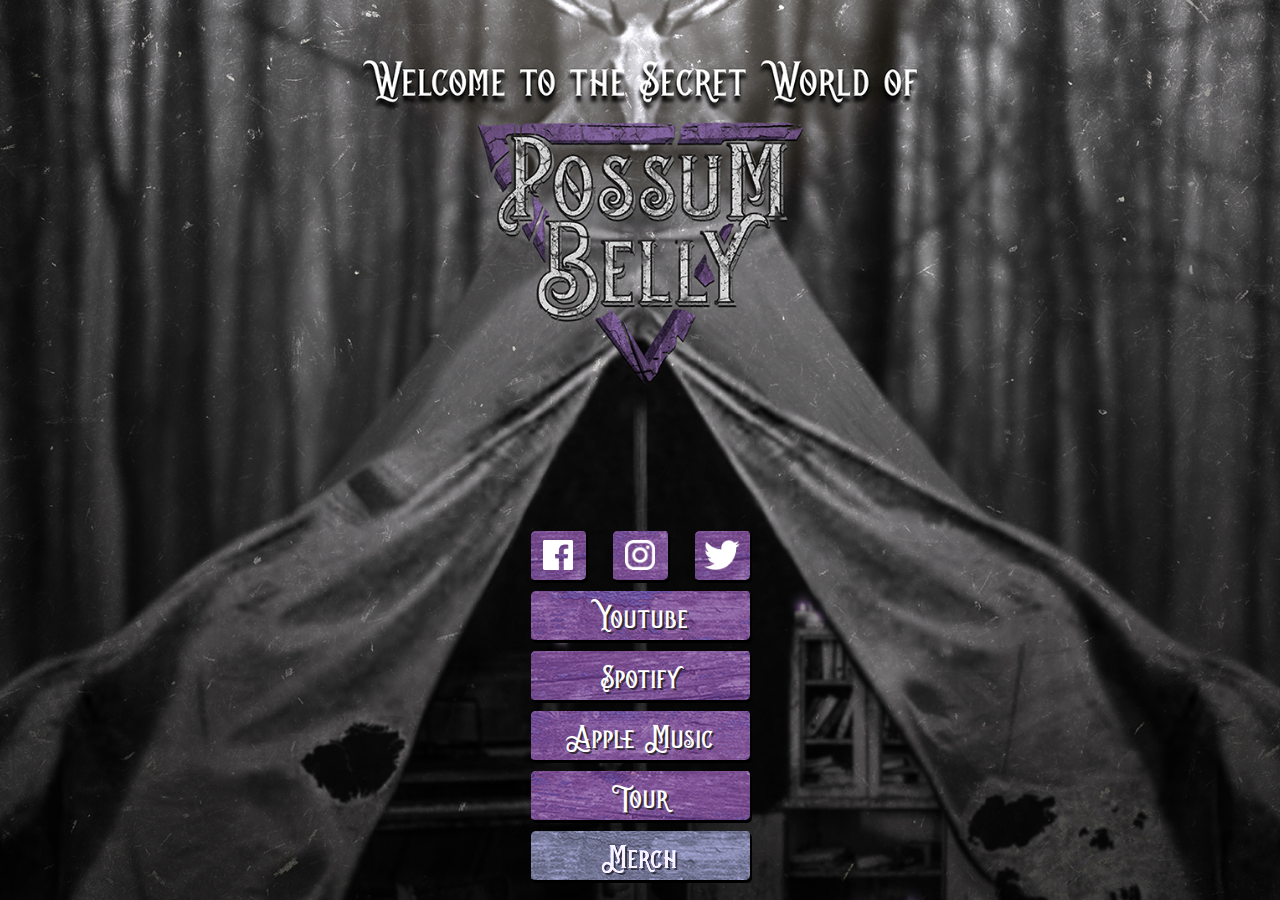
==== index.html @ e254f4ff "initial commit" ====
<!DOCTYPE html>
<html lang="en">
<head>
<meta http-equiv="X-UA-Compatible" content="IE=edge">
  <meta name="viewport" content="width=device-width, initial-scale=1, shrink-to-fit=no">
  <meta http-equiv="x-ua-compatible" content="ie=edge">
  <link href="./stylesheet.css?v=1.11" rel="stylesheet" type="text/css" media="screen">
<title>Michigan Travel</title>
<meta charset="utf-8">
</head>
<body class="background">
    
    <div class="main-container">
        <div class="button-group">
            <div class="socials-group">
                <button type="button" onclick="window.open('https://www.facebook.com/possumbellyband','_blank')" style="background: url(images/Buttons/Apple_262x67.png)"><img class="socials-icons" src="images/facebook_icon2.png"></button>
                <button type="button" onclick="window.open('https://www.instagram.com/possumbellyband/','_blank')" style="margin: 0 auto; background: url(images/Buttons/Facebook_264x67.png)"><img class="socials-icons" src="images/instagram_icon.png"></button>
                <button type="button" onclick="window.open('https://www.twitter.com/possumbellyband','_blank')" style="background: url(images/Buttons/Apple_262x67.png)"><img class="socials-icons twitter-icon" src="images/twitter_icon.png"></button>
            </div>
            <div>
                <button type="button" onclick="window.open('https://www.youtube.com/channel/UCgYWJgqPCMDAuFQaWT6Fsow','_blank')" style="background: url(images/Buttons/Instagram_264x67.png)">Youtube</button>
                <button type="button" onclick="window.open('https://open.spotify.com/artist/1ekCvkzS1XyELcNNU5LE6L?si=1s55YXMsS_ODyZ_I31G3vA','_blank')" style="background: url(images/Buttons/Merch_262x67.png)">Spotify</button>
                <button type="button" onclick="window.open('https://music.apple.com/us/artist/possum-belly/1482541678','_blank')" style="background: url(images/Buttons/Spotify_262x67.png)">Apple Music</button>
                <button type="button" onclick="window.open('https://www.bandsintown.com/a/10738955-possum-belly','_blank')" style="background: url(images/Buttons/Youtube_262x67.png)">Tour</button>
                <button type="button" onclick="window.open('https://possum-belly.creator-spring.com/','_blank')" class="merch-button" style="background: url(images/Buttons/Instagram_264x67.png)">Merch</button>
            </div>
        </div>
    </div>
    
    

</body>
</html>
---- stylesheet.css ----
.background {
    background: url(images/background-tent-new.jpg);
    background-size: cover;
    background-repeat: no-repeat;
    background-position-y: 30%;
    background-position-x: 50%;
}

.main-container {
/*    width: 600px;*/
    margin: 0 auto;
    text-align: -webkit-center;
}

.button-group {
    margin-top: 500px;
}

.socials-group,button {
    width: 220px;
}

button {
    transition: all 0.3s;
    display: block;
    height: 50px;
/*    width: 220px;*/
    margin-bottom: 10px;
    border-radius: 5px;
    border: none;
    font-family: 'Django';
    font-size: 2.2em;
    color: white;
    text-shadow: 2px 2px #1f1f1fd4;
    box-shadow: 2px 3px black;
    cursor: pointer;
}
button:hover {
    height: 54px;
    width: 230px;
    font-size: 2.4em;
    color: #b5b8ff;
}

.merch-button {
    filter:  sepia(100%) saturate(100%) brightness(97%) hue-rotate(199deg);
}

.socials-group {
/*    width: 220px;*/
    display: inline-flex;
    display: -webkit-inline-flex;
    display: -ms-inline-flexbox;
}
.socials-group button {
    height: 50px;
    width: 56px;
    padding-top: 6px;
    padding-left: 0;
    padding-right: 0;
    transition: all 0.1s;
}
.socials-group button:hover {
    filter: saturate(100%) brightness(88%);
    transition: all 0.1s;
}
.socials-icons {
    height: 30px;
}
.twitter-icon {
    width: 36px;
}

/*
@media only screen and (max-height: 915px) {
  .background {
    background-size: 114%;
      background-position-y: -110px;
  }
    .button-group {
        margin-top: 466px;
    }
}
*/
@media only screen and (max-width: 2020px) {
    .background {
        background-size: 114%;
        background-position-y: -70px;
    }
    .button-group {
        margin-top: 530px;
    }
}
@media only screen and (max-width: 1800px) {
    .background {
        background-size: 120%;
        background-position-y: -70px;
    }
    .button-group {
        margin-top: 530px;
    }
}
@media only screen and (max-width: 1715px) {
    .background {
        background-size: 127%;
        background-position-y: -70px;
    }
    .button-group {
        margin-top: 530px;
    }
}
@media only screen and (max-width: 1600px) {
    .background {
        background-size: 138%;
        background-position-y: -70px;
    }
}
@media only screen and (max-width: 1460px) {
  .background {
    background-size: 143%;
      background-position-y: -70px;
  }
}
@media only screen and (max-width: 1406px) {
  .background {
        background-size: 157%;
  }
}
@media only screen and (max-width: 1260px) {
  .background {
        background-size: 175%;
  }
}
@media only screen and (max-width: 1132px) {
  .background {
        background-size: 198%;
/*    background-position-y: -64px;*/
  }
}
@media only screen and (max-width: 1016px) {
  .background {
        background-size: 219%;
  }
        button {
        height: 38px;
/*        width: 185px;*/
        margin-bottom: 9px;
        font-size: 1.9em;
    }
    .socials-group,button {
    width: 185px;
    }
    button:hover {
        height: 44px;
        width: 195px;
        font-size: 2.1em;
    }
    .socials-group button {
        height: 42px;
        width: 49px;
    }
    .socials-icons {
        height: 28px;
    }
    .twitter-icon {
        width: 32px;
    }
}
@media only screen and (max-width: 910px) {
  .background {
        background-size: 246%;
  }
}
@media only screen and (max-width: 812px) {
  .background {
        background-size: 271%;
  }
}
@media only screen and (max-width: 734px) {
  .background {
        background-size: 300%;
  }
}
@media only screen and (max-width: 660px) {
  .background {
        background-size: 330%;
  }
}
@media only screen and (max-width: 612px) {
  .background {
        background-size: 350%;
  }
}
@media only screen and (max-width: 528px) {
  .background {
        background: url(images/background-tent.jpg);
      background-repeat: no-repeat;
    background-position: center center;
    background-attachment: fixed;
    background-size: cover;
  }
    .socials-group,button {
        width: 162px;
    }
}
@media only screen and (max-width: 420px) {
  .background {
        background: url(images/background-tent.jpg);
      background-repeat: no-repeat;
    background-position: center center;
    background-attachment: fixed;
    background-size: cover;
  }
}

/*
@media only screen and (max-height: 980px) {
    .button-group {
        margin-top: 500px;
    }
}
*/
/*
@media only screen and (max-height: 890px) {
    .button-group {
        margin-top: 470px;
    }
}
*/
@media only screen and (max-height: 860px) {
    .background {
        background: url(images/background-tent-new.jpg);
        background-repeat: no-repeat;
        background-position: center center;
        background-attachment: fixed;
        background-size: cover;
  }
    .button-group {
        margin-top: 430px;
    }
    .socials-group,button {
        width: 162px;
    }
}

@media only screen and (max-height: 760px) {
    .button-group {
        margin-top: 395px;
    }
}

@media only screen and (max-height: 860px) and (min-width: 1017px) {
        button {
        height: 38px;
/*        width: 185px;*/
        margin-bottom: 9px;
        font-size: 1.9em;
    }
    .socials-group,button {
        width: 162px;
    }
    button:hover {
        height: 44px;
        width: 195px;
        font-size: 2.1em;
    }
    .socials-group button {
        height: 46px;
        width: 51px;
    }
}

/*
@media only screen and (min-device-height: 825px) and (max-device-width: 618px) {
    .button-group {
        margin-top: 485px;
    }
}
*/
/*
@media only screen and (max-height: 813px) and (max-width: 380px) {
    .main-container {
        width: 100%;
    }
  .background {
      background: url(images/background-tent-iphoneX.jpg);
        background-size: cover;
      background-repeat: no-repeat;
      background-position-x: 39%;
      background-position-y: 14%;
  }
    .button-group {
        margin-top: 427px;
    }
    button {
        height: 38px;
    }
    .socials-group,button {
        width: 178px;
    }
}
*/
/*iphone XR */
/*
@media only screen and (max-height: 900px) and (min-height: 896px) and (max-width: 425px) and (min-width: 414px) {
    .button-group {
        margin-top: 478px
    }
    button {
        height: 40px
    }
}
*/

/*iphone 8 */
@media only screen and (max-height: 670px) and (max-width: 415px) {
    .background {
        background: url(images/background-tent.jpg);
        background-repeat: no-repeat;
        background-position: center -136px;
        background-attachment: fixed;
        background-size: 385%;
    }
    .button-group {
        margin-top: 295px;
    }
}
@media only screen and (max-height: 600px) and (max-width: 415px) {
    .background {
        background: url(images/background-tent.jpg);
        background-repeat: no-repeat;
        background-position: center -136px;
        background-attachment: fixed;
        background-size: 358%;
    }
    .button-group {
        margin-top: 268px;
    }
}


@font-face {
    font-family: 'Adler'; /*a name to be used later*/
    src: url(fonts/adler.regular.ttf); /*URL to font*/
}
@font-face {
    font-family: 'Django'; /*a name to be used later*/
    src: url(fonts/Black-Django.otf); /*URL to font*/
}
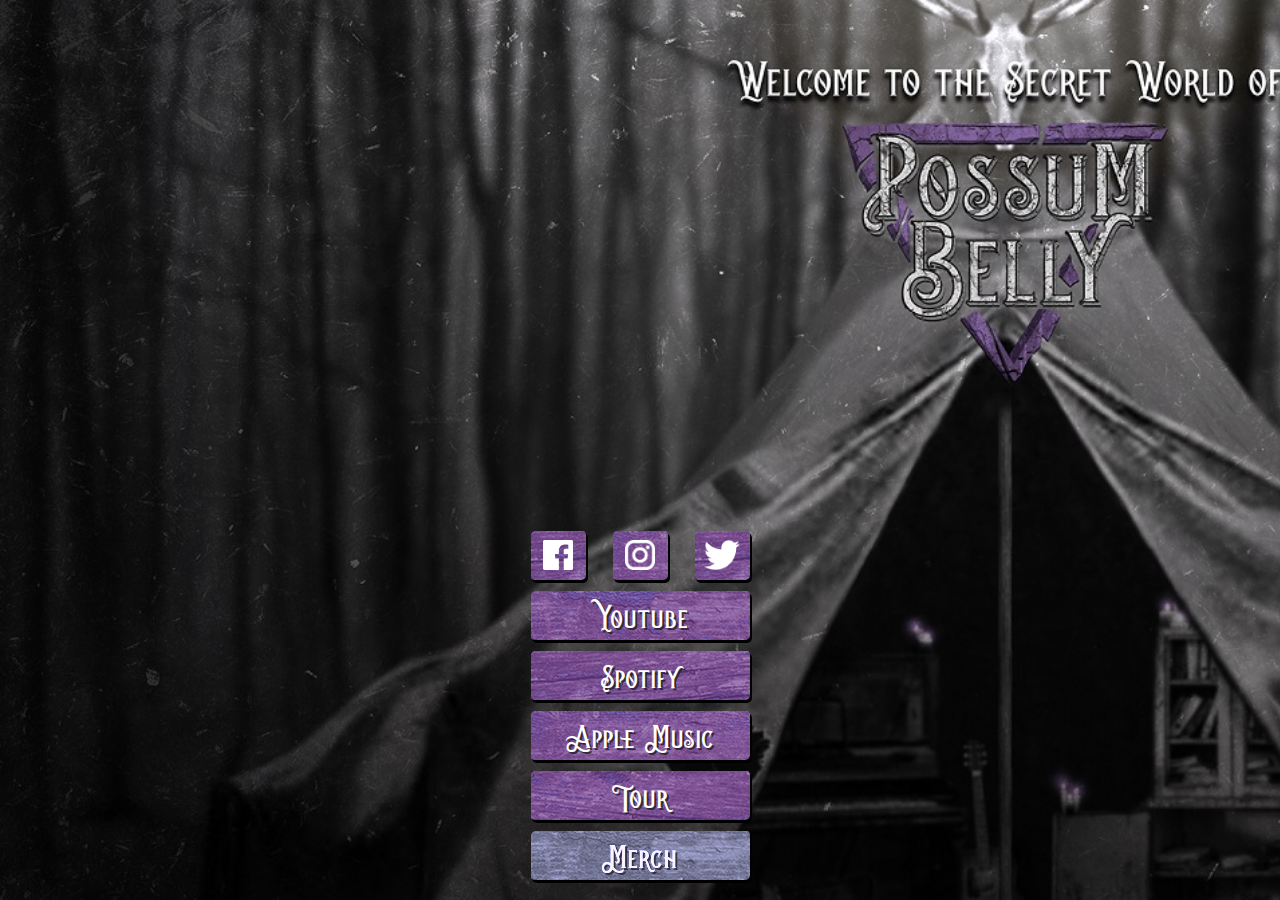
==== commit cd3fa156: "version change" ====
--- a/index.html
+++ b/index.html
@@ -4,7 +4,7 @@
 <meta http-equiv="X-UA-Compatible" content="IE=edge">
   <meta name="viewport" content="width=device-width, initial-scale=1, shrink-to-fit=no">
   <meta http-equiv="x-ua-compatible" content="ie=edge">
-  <link href="./stylesheet.css?v=1.11" rel="stylesheet" type="text/css" media="screen">
+  <link href="./stylesheet.css?v=1.12" rel="stylesheet" type="text/css" media="screen">
 <title>Michigan Travel</title>
 <meta charset="utf-8">
 </head>
--- a/stylesheet.css
+++ b/stylesheet.css
@@ -8,7 +8,6 @@
 }
 
 .main-container {
-/*    width: 600px;*/
     margin: 0 auto;
     text-align: -webkit-center;
 }
@@ -25,7 +24,6 @@
     transition: all 0.3s;
     display: block;
     height: 50px;
-/*    width: 220px;*/
     margin-bottom: 10px;
     border-radius: 5px;
     border: none;
@@ -48,7 +46,6 @@
 }
 
 .socials-group {
-/*    width: 220px;*/
     display: inline-flex;
     display: -webkit-inline-flex;
     display: -ms-inline-flexbox;
@@ -72,17 +69,7 @@
     width: 36px;
 }
 
-/*
-@media only screen and (max-height: 915px) {
-  .background {
-    background-size: 114%;
-      background-position-y: -110px;
-  }
-    .button-group {
-        margin-top: 466px;
-    }
-}
-*/
+
 @media only screen and (max-width: 2020px) {
     .background {
         background-size: 114%;
@@ -118,6 +105,7 @@
 }
 @media only screen and (max-width: 1460px) {
   .background {
+      background: url(images/background-tent-new-1500.jpg);
     background-size: 143%;
       background-position-y: -70px;
   }
@@ -144,7 +132,6 @@
   }
         button {
         height: 38px;
-/*        width: 185px;*/
         margin-bottom: 9px;
         font-size: 1.9em;
     }
@@ -169,6 +156,7 @@
 }
 @media only screen and (max-width: 910px) {
   .background {
+      background: url(images/background-tent-new-1000.jpg);
         background-size: 246%;
   }
 }
@@ -214,20 +202,6 @@
   }
 }
 
-/*
-@media only screen and (max-height: 980px) {
-    .button-group {
-        margin-top: 500px;
-    }
-}
-*/
-/*
-@media only screen and (max-height: 890px) {
-    .button-group {
-        margin-top: 470px;
-    }
-}
-*/
 @media only screen and (max-height: 860px) {
     .background {
         background: url(images/background-tent-new.jpg);
@@ -253,7 +227,6 @@
 @media only screen and (max-height: 860px) and (min-width: 1017px) {
         button {
         height: 38px;
-/*        width: 185px;*/
         margin-bottom: 9px;
         font-size: 1.9em;
     }
@@ -271,48 +244,6 @@
     }
 }
 
-/*
-@media only screen and (min-device-height: 825px) and (max-device-width: 618px) {
-    .button-group {
-        margin-top: 485px;
-    }
-}
-*/
-/*
-@media only screen and (max-height: 813px) and (max-width: 380px) {
-    .main-container {
-        width: 100%;
-    }
-  .background {
-      background: url(images/background-tent-iphoneX.jpg);
-        background-size: cover;
-      background-repeat: no-repeat;
-      background-position-x: 39%;
-      background-position-y: 14%;
-  }
-    .button-group {
-        margin-top: 427px;
-    }
-    button {
-        height: 38px;
-    }
-    .socials-group,button {
-        width: 178px;
-    }
-}
-*/
-/*iphone XR */
-/*
-@media only screen and (max-height: 900px) and (min-height: 896px) and (max-width: 425px) and (min-width: 414px) {
-    .button-group {
-        margin-top: 478px
-    }
-    button {
-        height: 40px
-    }
-}
-*/
-
 /*iphone 8 */
 @media only screen and (max-height: 670px) and (max-width: 415px) {
     .background {
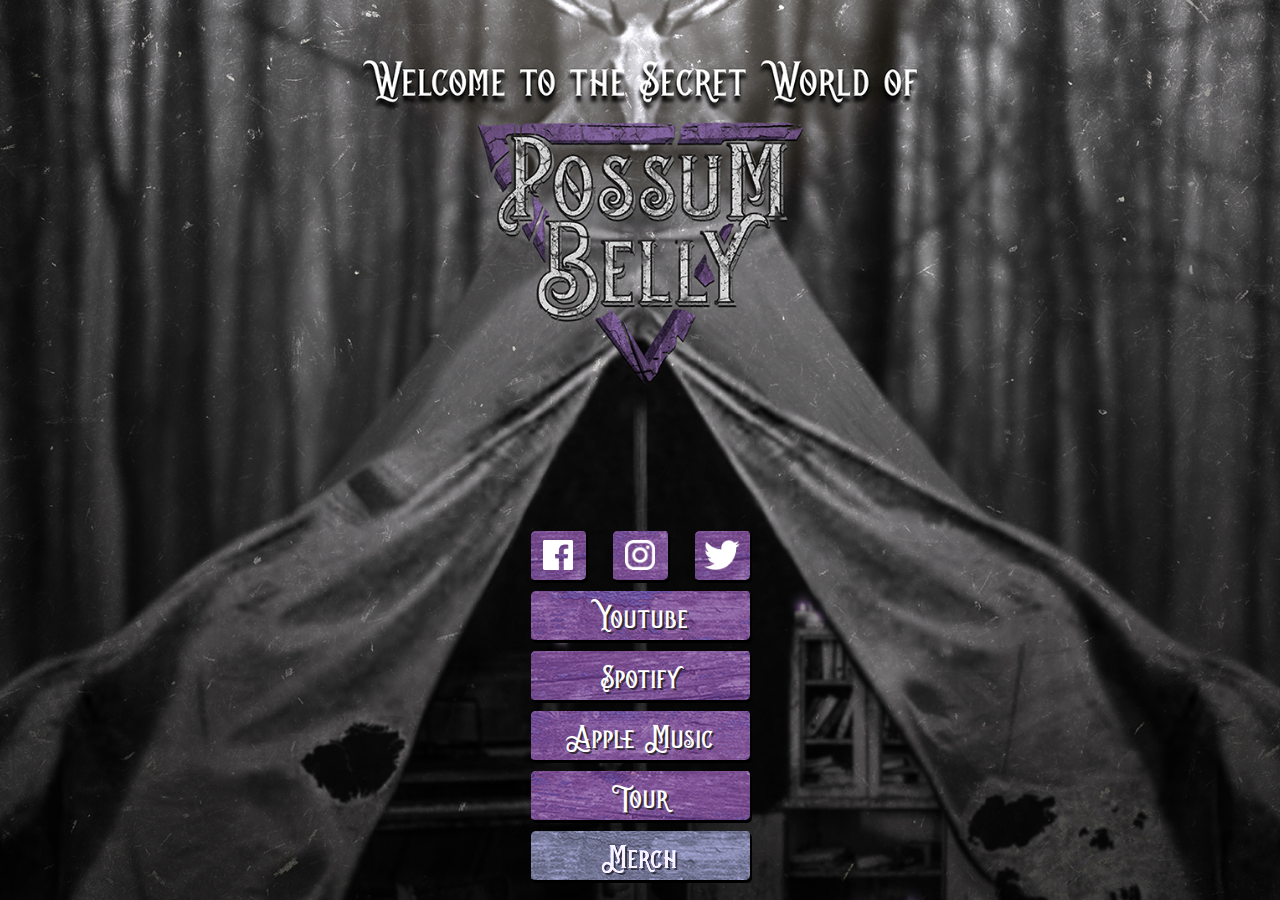
==== commit 14d00fac: "restored old image sizes" ====
--- a/index.html
+++ b/index.html
@@ -1,12 +1,12 @@
 <!DOCTYPE html>
 <html lang="en">
 <head>
-<meta http-equiv="X-UA-Compatible" content="IE=edge">
-  <meta name="viewport" content="width=device-width, initial-scale=1, shrink-to-fit=no">
-  <meta http-equiv="x-ua-compatible" content="ie=edge">
-  <link href="./stylesheet.css?v=1.12" rel="stylesheet" type="text/css" media="screen">
-<title>Michigan Travel</title>
-<meta charset="utf-8">
+    <meta name="description" content="Enter the secret world of Possum Belly. Esoteric grunge and weird americana">
+    <meta name="viewport" content="width=device-width, initial-scale=1, shrink-to-fit=no">
+    <link href="./stylesheet.css?v=1.14" rel="stylesheet" type="text/css" media="screen">
+    <link rel="icon" href="images/possum-graphic_Transparent_Background.png">
+    <title>Possum Belly</title>
+    <meta charset="utf-8">
 </head>
 <body class="background">
     
--- a/stylesheet.css
+++ b/stylesheet.css
@@ -105,7 +105,7 @@
 }
 @media only screen and (max-width: 1460px) {
   .background {
-      background: url(images/background-tent-new-1500.jpg);
+/*      background: url(images/background-tent-new-1500.jpg);*/
     background-size: 143%;
       background-position-y: -70px;
   }
@@ -156,7 +156,7 @@
 }
 @media only screen and (max-width: 910px) {
   .background {
-      background: url(images/background-tent-new-1000.jpg);
+/*      background: url(images/background-tent-new-1000.jpg);*/
         background-size: 246%;
   }
 }
